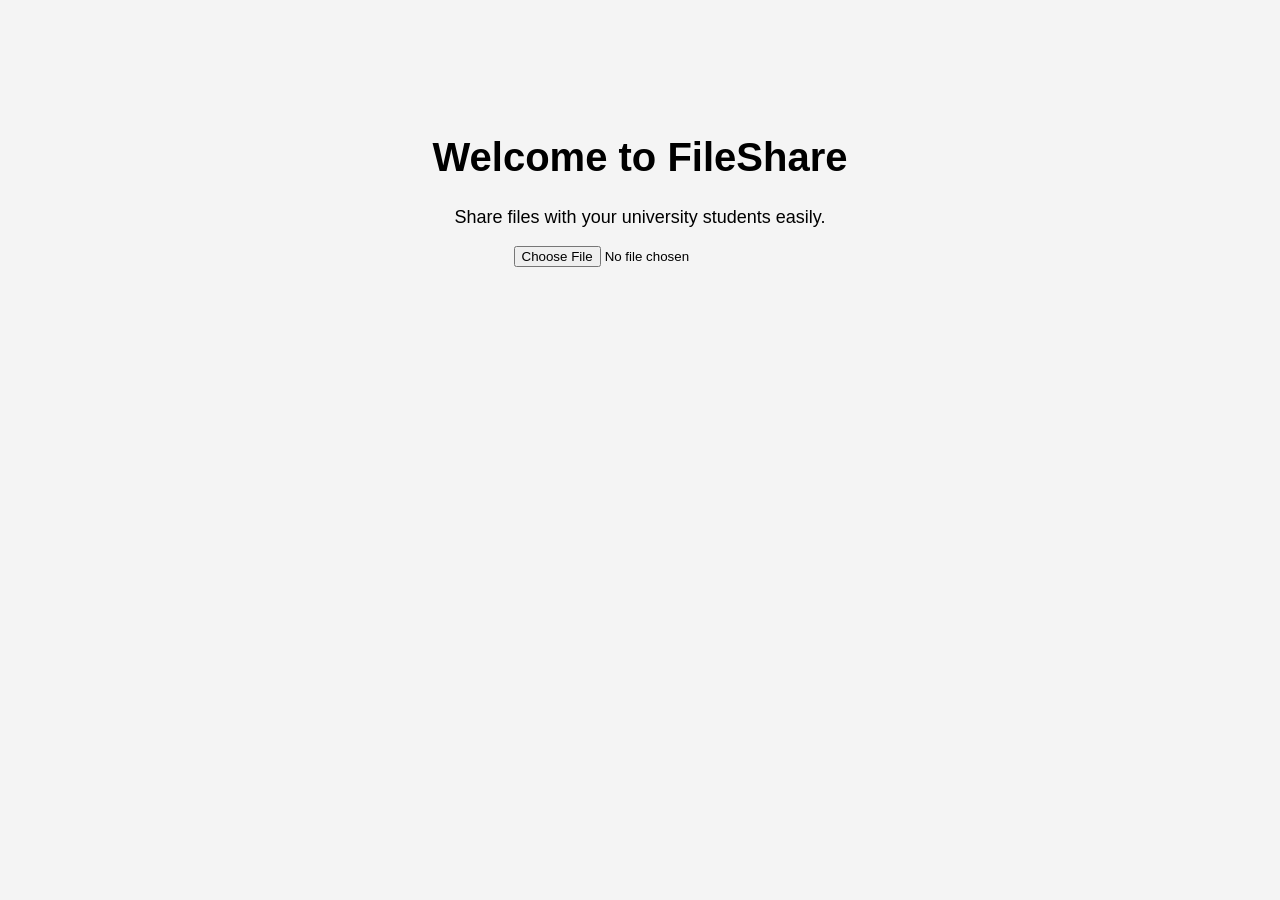
==== index.html @ 87f4fe4d "Initial commit" ====
<!DOCTYPE html>
<html lang="en">

<head>
    <meta charset="UTF-8">
    <meta name="viewport" content="width=device-width, initial-scale=1.0">

    <title>ShareAagan</title>

    <link rel="stylesheet" href="style.css">
</head>

<body>

    <h1>Welcome to FileShare</h1>

    <p>
        Share files with your university students easily.
    </p>

    <input type="file" id="fileInput">

    <p id="fileName"></p>

    <script src="script.js"></script>

</body>

</html>
---- style.css ----
body {
    font-family: Arial, sans-serif;
    text-align: center;
    background-color: #f4f4f4;
    padding-top: 100px;
}

h1 {
    font-size: 40px;
}

p {
    font-size: 18px;
}

button {
    padding: 12px 25px;
    font-size: 16px;
    cursor: pointer;
}
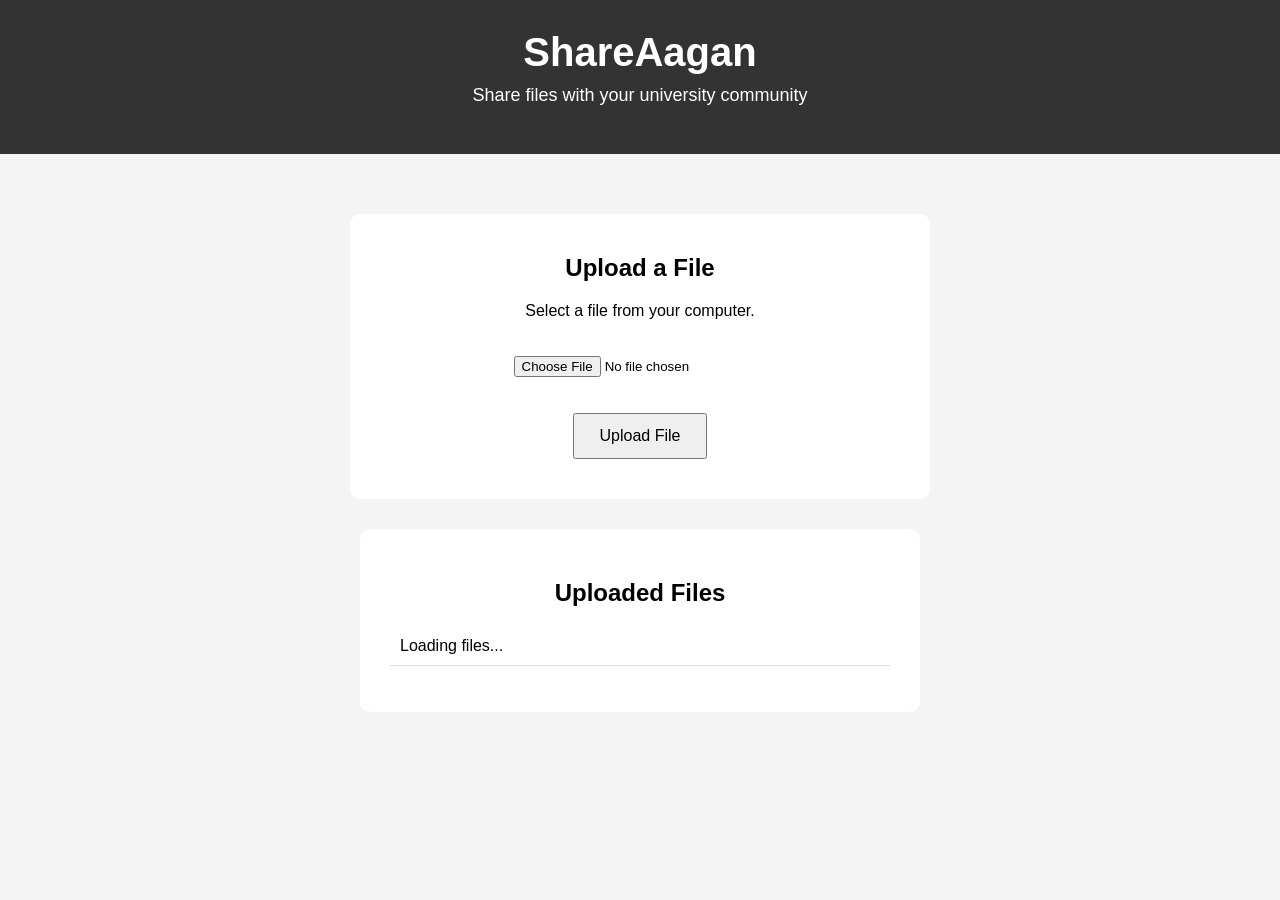
==== commit 97b0fbab: "Initial commit" ====
--- a/index.html
+++ b/index.html
@@ -12,15 +12,38 @@
 
 <body>
 
-    <h1>Welcome to FileShare</h1>
+    <header>
+        <h1>ShareAagan</h1>
+        <p>Share files with your university community</p>
+    </header>
 
-    <p>
-        Share files with your university students easily.
-    </p>
+    <main>
 
-    <input type="file" id="fileInput">
+        <section class="upload-box">
 
-    <p id="fileName"></p>
+            <h2>Upload a File</h2>
+
+            <p>Select a file from your computer.</p>
+
+            <input type="file" id="fileInput">
+
+            <p id="fileName"></p>
+
+            <button id="uploadButton">Upload File</button>
+
+        </section>
+
+        <section class="file-list">
+        
+            <h2>Uploaded Files</h2>
+        
+            <ul id="fileList">
+                <li>Loading files...</li>
+            </ul>
+        
+        </section>
+
+    </main>
 
     <script src="script.js"></script>
 
--- a/style.css
+++ b/style.css
@@ -1,20 +1,75 @@
 body {
     font-family: Arial, sans-serif;
+    background-color: #f4f4f4;
+    margin: 0;
     text-align: center;
-    background-color: #f4f4f4;
-    padding-top: 100px;
 }
 
-h1 {
+header {
+    background-color: #333;
+    color: white;
+    padding: 30px;
+}
+
+header h1 {
+    margin: 0;
     font-size: 40px;
 }
 
-p {
+header p {
+    margin-top: 10px;
     font-size: 18px;
 }
 
-button {
+main {
+    padding: 60px 20px;
+}
+
+.upload-box {
+    background-color: white;
+    max-width: 500px;
+    margin: auto;
+    padding: 40px;
+    border-radius: 10px;
+}
+
+.upload-box h2 {
+    margin-top: 0;
+}
+
+#fileInput {
+    margin: 20px 0;
+}
+
+#fileName {
+    font-weight: bold;
+}
+
+#uploadButton {
     padding: 12px 25px;
     font-size: 16px;
     cursor: pointer;
+}
+
+.file-list {
+    background-color: white;
+    max-width: 500px;
+    margin: 30px auto;
+    padding: 30px;
+    border-radius: 10px;
+    text-align: left;
+}
+
+.file-list h2 {
+    text-align: center;
+}
+
+#fileList {
+    padding: 0;
+}
+
+#fileList li {
+    list-style: none;
+    padding: 10px;
+    border-bottom: 1px solid #ddd;
 }
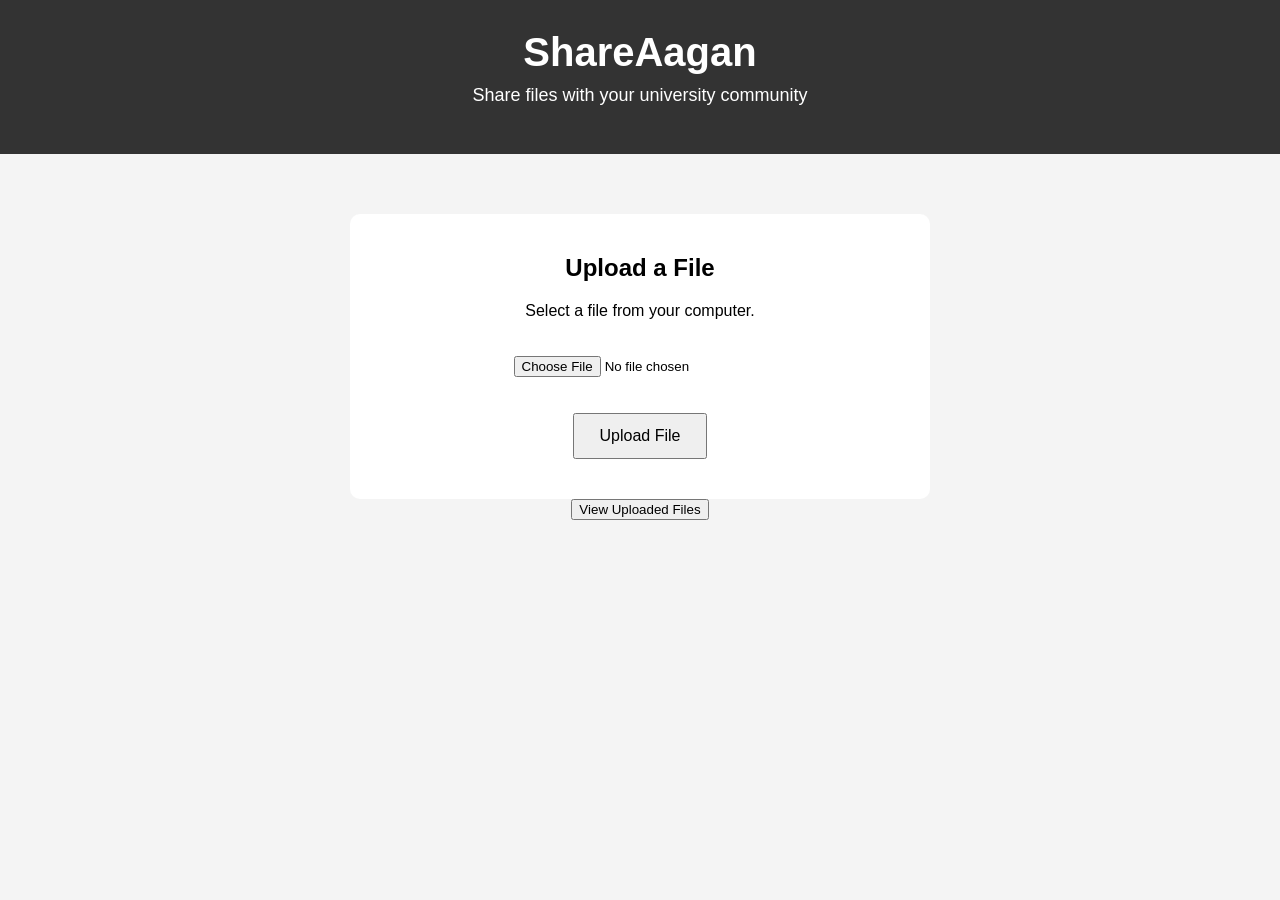
==== commit bcdefc5d: "Modified files" ====
--- a/index.html
+++ b/index.html
@@ -33,7 +33,7 @@
 
         </section>
 
-        <section class="file-list">
+        <!-- <section class="file-list">
         
             <h2>Uploaded Files</h2>
         
@@ -41,7 +41,11 @@
                 <li>Loading files...</li>
             </ul>
         
-        </section>
+        </section> -->
+
+        <a href="uploadedFiles.html">
+            <button>View Uploaded Files</button>
+        </a>
 
     </main>
 
--- a/style.css
+++ b/style.css
@@ -72,4 +72,52 @@
     list-style: none;
     padding: 10px;
     border-bottom: 1px solid #ddd;
+}
+
+.file-item {
+    display: flex;
+    justify-content: space-between;
+    align-items: center;
+    gap: 12px;
+}
+
+.file-item a {
+    color: #333;
+    text-decoration: none;
+}
+
+.file-item a:hover {
+    text-decoration: underline;
+}
+
+.file-actions {
+    display: flex;
+    align-items: center;
+    gap: 10px;
+}
+
+.download-btn,
+.delete-btn {
+    background-color: #333;
+    color: white;
+    padding: 8px 12px;
+    border-radius: 6px;
+    font-size: 14px;
+    text-decoration: none;
+    border: none;
+    cursor: pointer;
+}
+
+.download-btn:hover,
+.delete-btn:hover {
+    background-color: #555;
+    text-decoration: none;
+}
+
+.delete-btn {
+    background-color: #b22222;
+}
+
+.delete-btn:hover {
+    background-color: #8b1e1e;
 }
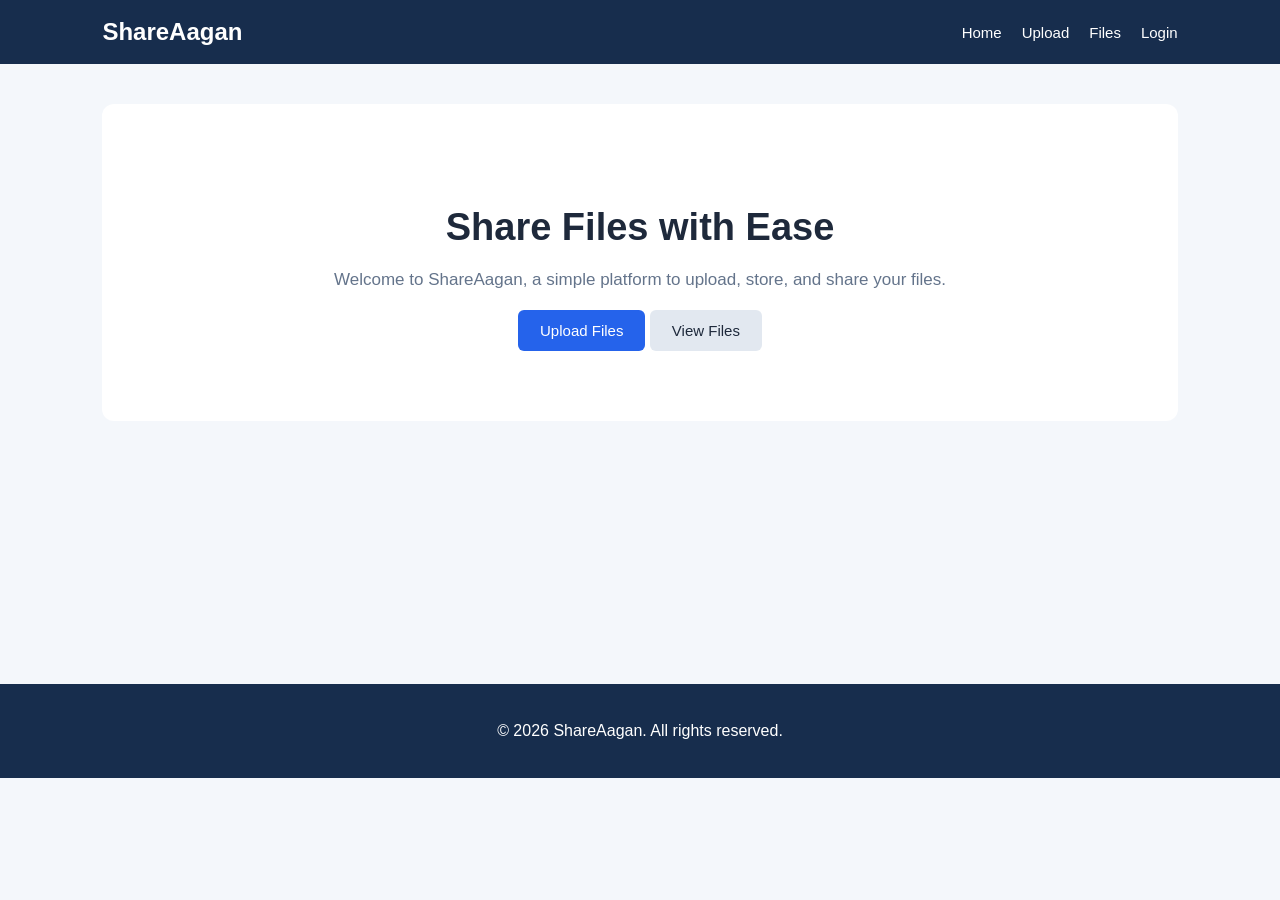
==== commit df36e03b: "Modified files" ====
--- a/index.html
+++ b/index.html
@@ -5,51 +5,51 @@
     <meta charset="UTF-8">
     <meta name="viewport" content="width=device-width, initial-scale=1.0">
 
-    <title>ShareAagan</title>
+    <title>ShareAagan - Home</title>
 
-    <link rel="stylesheet" href="style.css">
+    <link rel="stylesheet" href="/style.css">
 </head>
 
 <body>
 
+    <!-- Header -->
     <header>
-        <h1>ShareAagan</h1>
-        <p>Share files with your university community</p>
+        <nav class="navbar">
+            <a href="/" class="logo">ShareAagan</a>
+
+            <div class="nav-links">
+                <a href="/">Home</a>
+                <a href="/upload.html">Upload</a>
+                <a href="/files.html">Files</a>
+                <a href="/login.html">Login</a>
+            </div>
+        </nav>
     </header>
 
+    <!-- Homepage content -->
     <main>
+        <section class="hero">
+            <h1>Share Files with Ease</h1>
 
-        <section class="upload-box">
+            <p>
+                Welcome to ShareAagan, a simple platform
+                to upload, store, and share your files.
+            </p>
 
-            <h2>Upload a File</h2>
+            <a href="/upload.html" class="btn">
+                Upload Files
+            </a>
 
-            <p>Select a file from your computer.</p>
-
-            <input type="file" id="fileInput">
-
-            <p id="fileName"></p>
-
-            <button id="uploadButton">Upload File</button>
-
+            <a href="/files.html" class="btn btn-secondary">
+                View Files
+            </a>
         </section>
-
-        <!-- <section class="file-list">
-        
-            <h2>Uploaded Files</h2>
-        
-            <ul id="fileList">
-                <li>Loading files...</li>
-            </ul>
-        
-        </section> -->
-
-        <a href="uploadedFiles.html">
-            <button>View Uploaded Files</button>
-        </a>
-
     </main>
 
-    <script src="script.js"></script>
+    <!-- Footer -->
+    <footer>
+        <p>&copy; 2026 ShareAagan. All rights reserved.</p>
+    </footer>
 
 </body>
 
--- a/style.css
+++ b/style.css
@@ -1,123 +1,166 @@
+/* General page design */
+* {
+    box-sizing: border-box;
+}
+
 body {
+    margin: 0;
     font-family: Arial, sans-serif;
-    background-color: #f4f4f4;
-    margin: 0;
+    background-color: #f4f7fb;
+    color: #1e293b;
+}
+
+/* Header */
+header {
+    background-color: #172d4d;
+    color: white;
+    padding: 18px 8%;
+}
+
+.navbar {
+    display: flex;
+    justify-content: space-between;
+    align-items: center;
+    flex-wrap: wrap;
+    gap: 15px;
+}
+
+.logo {
+    font-size: 24px;
+    font-weight: bold;
+    color: white;
+    text-decoration: none;
+}
+
+.nav-links {
+    display: flex;
+    gap: 20px;
+    flex-wrap: wrap;
+}
+
+.nav-links a {
+    color: white;
+    text-decoration: none;
+    font-size: 15px;
+}
+
+.nav-links a:hover {
+    color: #93c5fd;
+}
+
+/* Main content */
+main {
+    width: 84%;
+    max-width: 1100px;
+    margin: 40px auto;
+    min-height: 60vh;
+}
+
+.hero {
+    text-align: center;
+    padding: 70px 20px;
+    background-color: white;
+    border-radius: 12px;
+}
+
+.hero h1 {
+    font-size: 38px;
+    margin-bottom: 15px;
+}
+
+.hero p {
+    color: #64748b;
+    font-size: 17px;
+    line-height: 1.6;
+}
+
+/* Buttons */
+.btn {
+    display: inline-block;
+    padding: 12px 22px;
+    background-color: #2563eb;
+    color: white;
+    text-decoration: none;
+    border: none;
+    border-radius: 6px;
+    cursor: pointer;
+    font-size: 15px;
+}
+
+.btn:hover {
+    background-color: #1d4ed8;
+}
+
+.btn-secondary {
+    background-color: #e2e8f0;
+    color: #1e293b;
+}
+
+/* Forms and cards */
+.card {
+    max-width: 450px;
+    margin: 30px auto;
+    padding: 30px;
+    background-color: white;
+    border-radius: 12px;
+    box-shadow: 0 4px 15px #0000000d;
+}
+
+.card h1 {
     text-align: center;
 }
 
-header {
-    background-color: #333;
-    color: white;
-    padding: 30px;
+.form-group {
+    margin-bottom: 18px;
 }
 
-header h1 {
-    margin: 0;
-    font-size: 40px;
+.form-group label {
+    display: block;
+    margin-bottom: 7px;
 }
 
-header p {
-    margin-top: 10px;
-    font-size: 18px;
+.form-group input {
+    width: 100%;
+    padding: 12px;
+    border: 1px solid #cbd5e1;
+    border-radius: 6px;
+    font-size: 15px;
 }
 
-main {
-    padding: 60px 20px;
+.form-group input:focus {
+    outline: 2px solid #93c5fd;
+    border-color: #2563eb;
 }
 
-.upload-box {
-    background-color: white;
-    max-width: 500px;
-    margin: auto;
-    padding: 40px;
-    border-radius: 10px;
+.card .btn {
+    width: 100%;
 }
 
-.upload-box h2 {
-    margin-top: 0;
+/* Footer */
+footer {
+    text-align: center;
+    padding: 22px;
+    background-color: #172d4d;
+    color: white;
+    margin-top: 40px;
 }
 
-#fileInput {
-    margin: 20px 0;
-}
+/* Mobile layout */
+@media (max-width: 600px) {
+    header {
+        padding: 18px 5%;
+    }
 
-#fileName {
-    font-weight: bold;
-}
+    .navbar {
+        flex-direction: column;
+    }
 
-#uploadButton {
-    padding: 12px 25px;
-    font-size: 16px;
-    cursor: pointer;
-}
+    main {
+        width: 90%;
+        margin: 25px auto;
+    }
 
-.file-list {
-    background-color: white;
-    max-width: 500px;
-    margin: 30px auto;
-    padding: 30px;
-    border-radius: 10px;
-    text-align: left;
-}
-
-.file-list h2 {
-    text-align: center;
-}
-
-#fileList {
-    padding: 0;
-}
-
-#fileList li {
-    list-style: none;
-    padding: 10px;
-    border-bottom: 1px solid #ddd;
-}
-
-.file-item {
-    display: flex;
-    justify-content: space-between;
-    align-items: center;
-    gap: 12px;
-}
-
-.file-item a {
-    color: #333;
-    text-decoration: none;
-}
-
-.file-item a:hover {
-    text-decoration: underline;
-}
-
-.file-actions {
-    display: flex;
-    align-items: center;
-    gap: 10px;
-}
-
-.download-btn,
-.delete-btn {
-    background-color: #333;
-    color: white;
-    padding: 8px 12px;
-    border-radius: 6px;
-    font-size: 14px;
-    text-decoration: none;
-    border: none;
-    cursor: pointer;
-}
-
-.download-btn:hover,
-.delete-btn:hover {
-    background-color: #555;
-    text-decoration: none;
-}
-
-.delete-btn {
-    background-color: #b22222;
-}
-
-.delete-btn:hover {
-    background-color: #8b1e1e;
+    .hero h1 {
+        font-size: 29px;
+    }
 }
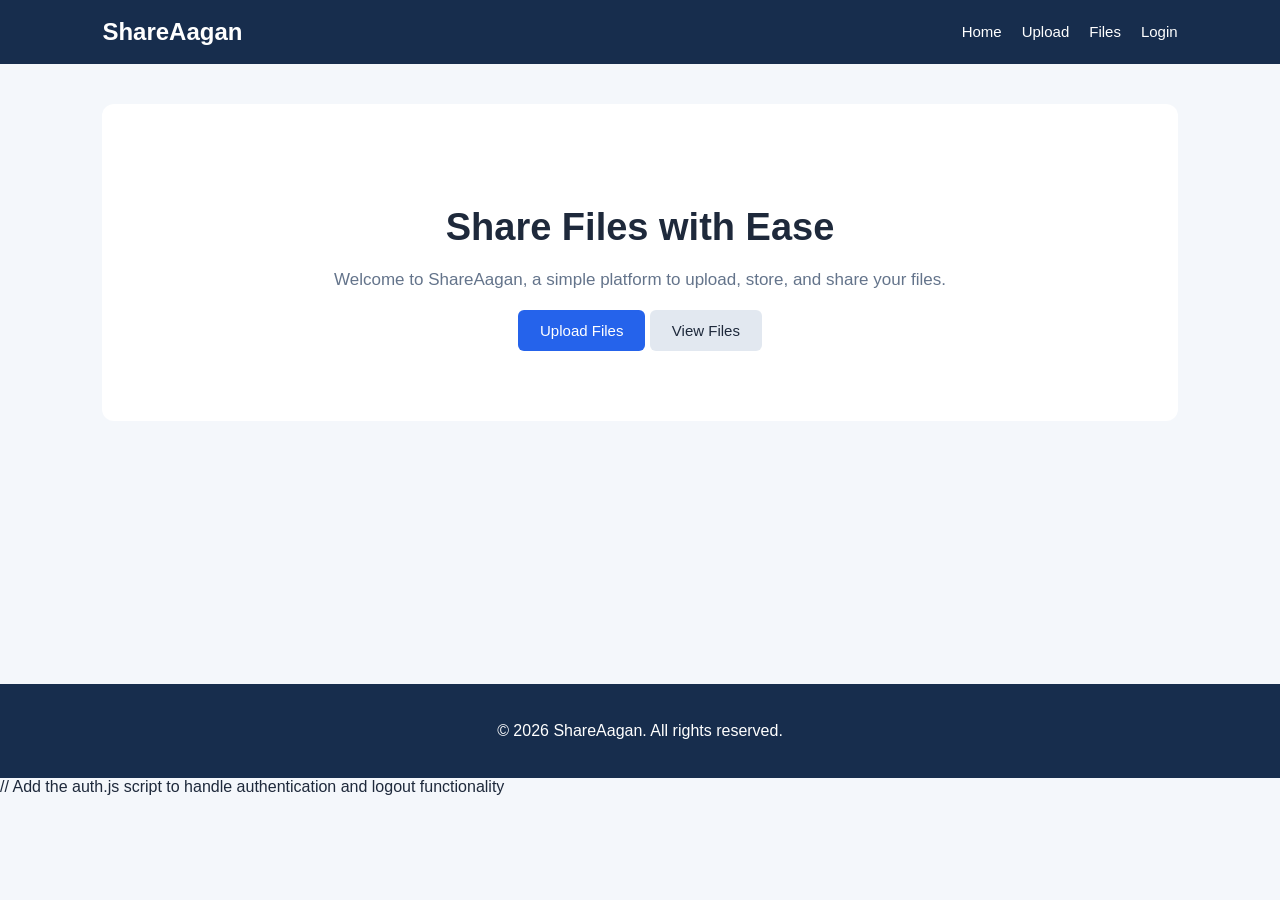
==== commit 18e6926b: "Updated and Modified" ====
--- a/index.html
+++ b/index.html
@@ -21,7 +21,13 @@
                 <a href="/">Home</a>
                 <a href="/upload.html">Upload</a>
                 <a href="/files.html">Files</a>
-                <a href="/login.html">Login</a>
+                <div class="profile-container" id="profileContainer">
+                
+                    <a href="/login.html" id="authLink">
+                        Login
+                    </a>
+                
+                </div>
             </div>
         </nav>
     </header>
@@ -51,6 +57,9 @@
         <p>&copy; 2026 ShareAagan. All rights reserved.</p>
     </footer>
 
+    // Add the auth.js script to handle authentication and logout functionality
+    <script src="/auth.js"></script>
 </body>
 
+
 </html>
--- a/style.css
+++ b/style.css
@@ -163,4 +163,414 @@
     .hero h1 {
         font-size: 29px;
     }
+}
+
+.file-item {
+    display: flex;
+    justify-content: space-between;
+    align-items: center;
+    gap: 15px;
+    padding: 15px;
+    margin-top: 10px;
+    border: 1px solid #ddd;
+    border-radius: 8px;
+}
+
+.file-item .btn {
+    cursor: pointer;
+}
+
+/* =========================================================
+   FILES PAGE
+   ========================================================= */
+
+.files-card {
+    max-width: 900px;
+    margin: 40px auto;
+}
+
+
+.files-header {
+    display: flex;
+    justify-content: space-between;
+    align-items: center;
+    gap: 20px;
+    margin-bottom: 30px;
+}
+
+
+.files-header h1 {
+    margin-bottom: 8px;
+}
+
+
+.files-header p {
+    margin: 0;
+    opacity: 0.7;
+}
+
+
+.upload-btn {
+    text-decoration: none;
+    white-space: nowrap;
+}
+
+
+/* File item */
+
+.file-item {
+    display: flex;
+    justify-content: space-between;
+    align-items: center;
+
+    padding: 18px;
+
+    margin-bottom: 12px;
+
+    background: var(--card-hover);
+
+    border-radius: 12px;
+
+    transition: transform 0.2s ease,
+        background 0.2s ease;
+}
+
+
+.file-item:hover {
+    transform: translateY(-2px);
+}
+
+
+/* File information */
+
+.file-info {
+    display: flex;
+    align-items: center;
+    gap: 15px;
+}
+
+
+.file-icon {
+    width: 45px;
+    height: 45px;
+
+    display: flex;
+    align-items: center;
+    justify-content: center;
+
+    background: var(--card);
+
+    border-radius: 10px;
+
+    font-size: 22px;
+}
+
+
+.file-info h3 {
+    margin: 0 0 5px 0;
+}
+
+
+.file-date {
+    margin: 0;
+
+    font-size: 13px;
+
+    opacity: 0.6;
+}
+
+
+/* Buttons */
+
+.file-actions {
+    display: flex;
+    gap: 10px;
+}
+
+
+.file-actions .btn {
+    cursor: pointer;
+}
+
+
+.delete-btn {
+    background: #dc2626;
+}
+
+
+.delete-btn:hover {
+    background: #b91c1c;
+}
+
+
+/* Empty state */
+
+.empty-files {
+    text-align: center;
+
+    padding: 50px 20px;
+
+    background: var(--card-hover);
+
+    border-radius: 12px;
+}
+
+
+.empty-files h2 {
+    margin-bottom: 10px;
+}
+
+
+.empty-files p {
+    opacity: 0.7;
+
+    margin-bottom: 20px;
+}
+
+
+/* Login message */
+
+.login-message {
+    text-align: center;
+
+    padding: 50px 20px;
+
+    background: var(--card-hover);
+
+    border-radius: 12px;
+}
+
+
+.login-message h2 {
+    margin-bottom: 10px;
+}
+
+
+.login-message p {
+    opacity: 0.7;
+
+    margin-bottom: 20px;
+}
+
+
+/* Loading */
+
+.loading-message {
+    text-align: center;
+
+    padding: 40px;
+
+    opacity: 0.7;
+}
+
+
+/* Mobile */
+
+@media (max-width: 600px) {
+
+    .files-header {
+        flex-direction: column;
+        align-items: flex-start;
+    }
+
+
+    .file-item {
+        flex-direction: column;
+        align-items: flex-start;
+        gap: 15px;
+    }
+
+
+    .file-actions {
+        width: 100%;
+    }
+
+
+    .file-actions .btn {
+        flex: 1;
+    }
+
+}
+
+/* ========================================
+   PROFILE
+   ======================================== */
+
+.profile-container {
+    position: relative;
+}
+
+/* Profile button */
+
+.profile-button {
+    display: flex;
+    align-items: center;
+    gap: 8px;
+
+    background: transparent;
+    border: none;
+
+    color: white;
+
+    cursor: pointer;
+
+    font-size: 15px;
+    font-weight: 500;
+
+    padding: 6px 10px;
+
+    border-radius: 10px;
+}
+
+.profile-button:hover {
+    background: rgba(255, 255, 255, 0.08);
+}
+
+/* Avatar */
+
+.profile-avatar {
+    width: 34px;
+    height: 34px;
+
+    display: flex;
+    align-items: center;
+    justify-content: center;
+
+    border-radius: 50%;
+
+    background: #2563eb;
+
+    color: white;
+
+    font-weight: 600;
+}
+
+.profile-avatar.large {
+    width: 42px;
+    height: 42px;
+
+    flex-shrink: 0;
+}
+
+/* Username */
+
+.profile-name {
+    max-width: 180px;
+
+    overflow: hidden;
+    text-overflow: ellipsis;
+    white-space: nowrap;
+}
+
+.profile-arrow {
+    font-size: 13px;
+}
+
+/* Dropdown */
+
+.profile-menu {
+    position: absolute;
+
+    top: calc(100% + 10px);
+    right: 0;
+
+    width: 260px;
+
+    background: #1e293b;
+
+    border: 1px solid rgba(255, 255, 255, 0.08);
+
+    border-radius: 12px;
+
+    padding: 8px;
+
+    box-shadow: 0 15px 35px rgba(0, 0, 0, 0.35);
+
+    display: none;
+
+    z-index: 1000;
+}
+
+.profile-menu.show {
+    display: block;
+}
+
+/* Menu header */
+
+.profile-menu-header {
+    display: flex;
+
+    align-items: center;
+
+    gap: 10px;
+
+    padding: 10px;
+}
+
+.profile-menu-header strong {
+    display: block;
+
+    color: white;
+
+    font-size: 14px;
+}
+
+.profile-menu-header small {
+    display: block;
+
+    color: #94a3b8;
+
+    font-size: 12px;
+
+    margin-top: 3px;
+
+    max-width: 175px;
+
+    overflow: hidden;
+
+    text-overflow: ellipsis;
+}
+
+/* Menu links */
+
+.profile-menu a,
+.profile-menu button {
+    width: 100%;
+
+    display: block;
+
+    padding: 10px 12px;
+
+    border-radius: 8px;
+
+    border: none;
+
+    background: transparent;
+
+    color: #e2e8f0;
+
+    text-align: left;
+
+    text-decoration: none;
+
+    font-size: 14px;
+
+    cursor: pointer;
+
+    box-sizing: border-box;
+}
+
+.profile-menu a:hover,
+.profile-menu button:hover {
+    background: rgba(255, 255, 255, 0.07);
+}
+
+/* Divider */
+
+.profile-menu-divider {
+    height: 1px;
+
+    background: rgba(255, 255, 255, 0.08);
+
+    margin: 6px 0;
 }
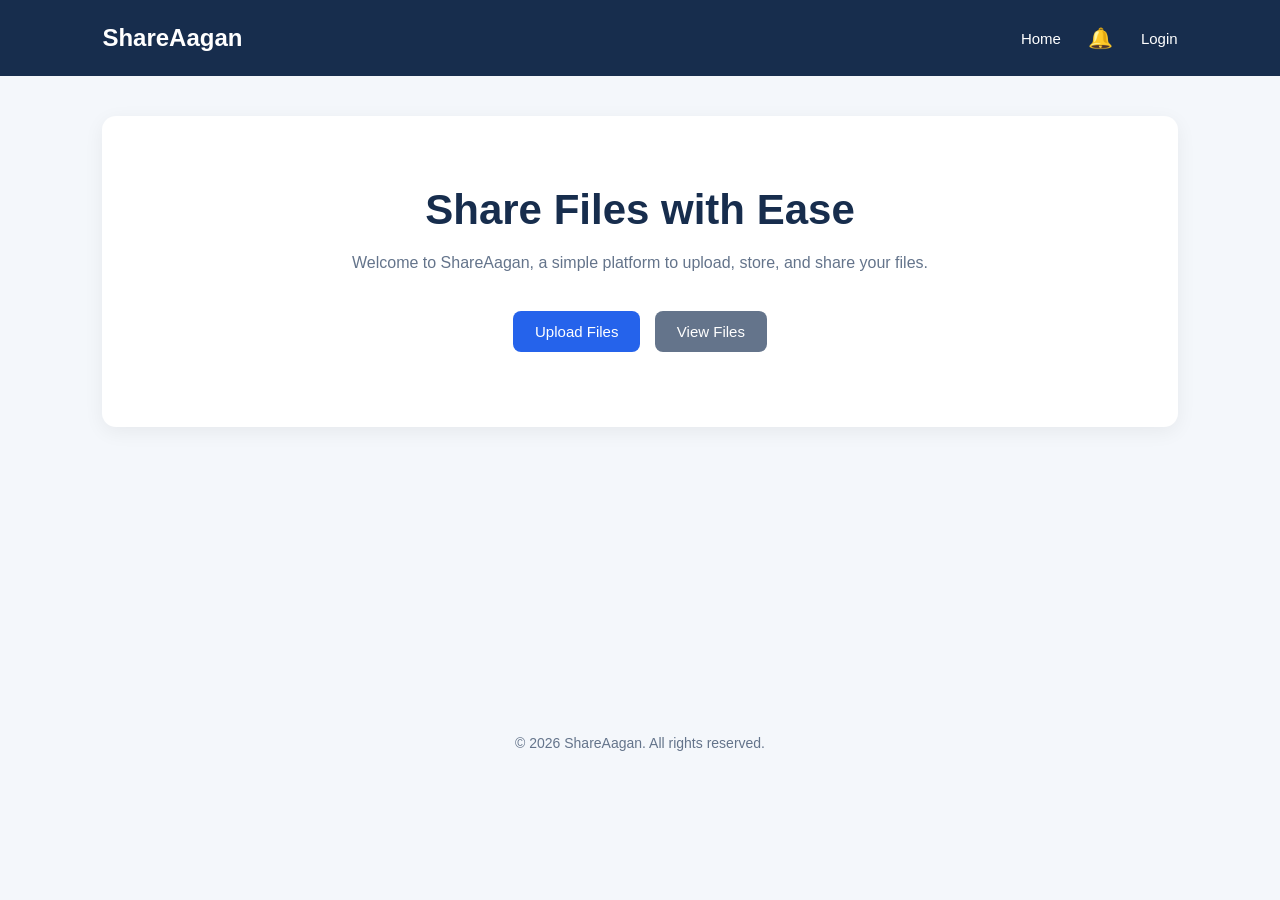
==== commit 1827b2b6: "Initial commit" ====
--- a/index.html
+++ b/index.html
@@ -13,29 +13,81 @@
 <body>
 
     <!-- Header -->
-    <header>
-        <nav class="navbar">
-            <a href="/" class="logo">ShareAagan</a>
+   <header>
+    <nav class="navbar">
 
-            <div class="nav-links">
-                <a href="/">Home</a>
-                <a href="/upload.html">Upload</a>
-                <a href="/files.html">Files</a>
-                <div class="profile-container" id="profileContainer">
-                
-                    <a href="/login.html" id="authLink">
-                        Login
-                    </a>
-                
+        <a href="/" class="logo">
+            ShareAagan
+        </a>
+
+        <div class="nav-links">
+
+            <a href="/">
+                Home
+            </a>
+
+            <!-- Notifications -->
+            <div class="notification-container">
+
+                <button
+                    type="button"
+                    class="notification-button"
+                    id="notificationButton"
+                    aria-label="Notifications">
+
+                    🔔
+
+                </button>
+
+                <div
+                    class="notification-menu"
+                    id="notificationMenu">
+
+                    <div class="notification-header">
+                        <strong>Notifications</strong>
+                    </div>
+
+                    <div class="notification-divider"></div>
+
+                    <div class="no-notifications">
+                        <span>🔔</span>
+                        <p>No new notifications</p>
+                    </div>
+
                 </div>
+
             </div>
-        </nav>
-    </header>
+
+
+            <!-- Profile -->
+            <div
+                class="profile-container"
+                id="profileContainer">
+
+                <a
+                    href="/login.html"
+                    id="authLink">
+
+                    Login
+
+                </a>
+
+            </div>
+
+        </div>
+
+    </nav>
+</header>
+
 
     <!-- Homepage content -->
     <main>
+
         <section class="hero">
-            <h1>Share Files with Ease</h1>
+
+            <h1>
+                Share Files with Ease
+            </h1>
 
             <p>
                 Welcome to ShareAagan, a simple platform
@@ -49,17 +101,67 @@
             <a href="/files.html" class="btn btn-secondary">
                 View Files
             </a>
+
         </section>
+
     </main>
+
 
     <!-- Footer -->
     <footer>
-        <p>&copy; 2026 ShareAagan. All rights reserved.</p>
+
+        <p>
+            &copy; 2026 ShareAagan. All rights reserved.
+        </p>
+
     </footer>
 
-    // Add the auth.js script to handle authentication and logout functionality
+
+    <!-- Authentication JavaScript -->
     <script src="/auth.js"></script>
+
+
+    <!-- Welcome Popup -->
+    <div class="welcome-overlay" id="welcomePopup">
+
+        <div class="welcome-popup">
+
+            <button
+                class="popup-close"
+                id="closePopup"
+                aria-label="Close popup">
+                &times;
+            </button>
+
+            <div class="popup-icon">
+                ☁
+            </div>
+
+            <h2>
+                Welcome to ShareAagan!
+            </h2>
+
+            <p>
+                Share your files easily and securely.
+                Log in or create an account to get started.
+            </p>
+
+            <a href="/login.html" class="popup-login">
+                Login
+            </a>
+
+            <a href="/login.html" class="popup-register">
+                Create an Account
+            </a>
+
+            <button class="popup-guest" id="continueGuest">
+                Continue as Guest
+            </button>
+
+        </div>
+
+    </div>
+
 </body>
 
-
 </html>
--- a/style.css
+++ b/style.css
@@ -1,576 +1,1555 @@
-/* General page design */
+/* =========================================================
+   SHAREAAGAN - MAIN STYLESHEET
+   ========================================================= */
+
+
+/* =========================================================
+   GENERAL
+   ========================================================= */
+
 * {
     box-sizing: border-box;
 }
 
 body {
     margin: 0;
+
     font-family: Arial, sans-serif;
+
     background-color: #f4f7fb;
+
     color: #1e293b;
 }
 
-/* Header */
+
+/* =========================================================
+   HEADER
+   ========================================================= */
+
 header {
     background-color: #172d4d;
+
     color: white;
+
     padding: 18px 8%;
 }
 
 .navbar {
     display: flex;
+
     justify-content: space-between;
-    align-items: center;
+
+    align-items: center;
+
     flex-wrap: wrap;
+
     gap: 15px;
 }
+
+
+/* Logo */
 
 .logo {
     font-size: 24px;
+
     font-weight: bold;
+
     color: white;
+
     text-decoration: none;
-}
+
+    white-space: nowrap;
+}
+
+
+/* =========================================================
+   NAVIGATION
+   ========================================================= */
 
 .nav-links {
     display: flex;
+
+    align-items: center;
+
     gap: 20px;
+
     flex-wrap: wrap;
 }
 
 .nav-links a {
     color: white;
+
     text-decoration: none;
+
     font-size: 15px;
+
+    display: flex;
+
+    align-items: center;
+
+    justify-content: center;
+
+    height: 40px;
 }
 
 .nav-links a:hover {
     color: #93c5fd;
 }
 
-/* Main content */
+
+/* =========================================================
+   NOTIFICATIONS
+   ========================================================= */
+
+.notification-container {
+    position: relative;
+
+    display: flex;
+
+    align-items: center;
+
+    justify-content: center;
+
+    height: 40px;
+}
+
+
+/* Notification button */
+
+.notification-button {
+    width: 40px;
+
+    height: 40px;
+
+    padding: 0;
+
+    margin: 0;
+
+    border: none;
+
+    border-radius: 50%;
+
+    background-color: transparent;
+
+    color: white;
+
+    font-size: 20px;
+
+    line-height: 1;
+
+    cursor: pointer;
+
+    display: flex;
+
+    align-items: center;
+
+    justify-content: center;
+
+    transition:
+        background-color 0.2s ease,
+        transform 0.2s ease;
+}
+
+.notification-button:hover {
+    background-color: rgba(255, 255, 255, 0.12);
+
+    transform: scale(1.05);
+}
+
+
+/* Notification dropdown */
+
+.notification-menu {
+    position: absolute;
+
+    top: 48px;
+
+    right: 0;
+
+    width: 300px;
+
+    background-color: white;
+
+    color: #1e293b;
+
+    border-radius: 12px;
+
+    box-shadow:
+        0 10px 30px rgba(0, 0, 0, 0.15);
+
+    overflow: hidden;
+
+    display: none;
+
+    z-index: 1000;
+}
+
+.notification-menu.show {
+    display: block;
+}
+
+
+/* Notification header */
+
+.notification-header {
+    padding: 16px 18px;
+
+    font-size: 16px;
+}
+
+
+/* Notification divider */
+
+.notification-divider {
+    height: 1px;
+
+    background-color: #e2e8f0;
+}
+
+
+/* No notifications */
+
+.no-notifications {
+    padding: 30px 20px;
+
+    text-align: center;
+
+    color: #64748b;
+}
+
+.no-notifications span {
+    display: block;
+
+    font-size: 30px;
+
+    margin-bottom: 10px;
+}
+
+.no-notifications p {
+    margin: 0;
+
+    font-size: 14px;
+}
+
+
+/* =========================================================
+   PROFILE CONTAINER
+   ========================================================= */
+
+.profile-container {
+    position: relative;
+
+    display: flex;
+
+    align-items: center;
+
+    justify-content: center;
+
+    height: 40px;
+}
+
+
+/* =========================================================
+   PROFILE BUTTON
+   ========================================================= */
+
+.profile-button {
+    height: 40px;
+
+    padding: 4px 10px 4px 5px;
+
+    border: none;
+
+    border-radius: 22px;
+
+    background-color: transparent;
+
+    color: white;
+
+    cursor: pointer;
+
+    display: flex;
+
+    align-items: center;
+
+    justify-content: center;
+
+    gap: 8px;
+
+    font-family: Arial, sans-serif;
+
+    font-size: 15px;
+
+    transition:
+        background-color 0.2s ease;
+}
+
+.profile-button:hover {
+    background-color: rgba(255, 255, 255, 0.12);
+}
+
+
+/* Profile avatar */
+
+.profile-avatar {
+    width: 32px;
+
+    height: 32px;
+
+    border-radius: 50%;
+
+    background-color: #3b82f6;
+
+    color: white;
+
+    display: flex;
+
+    align-items: center;
+
+    justify-content: center;
+
+    font-weight: bold;
+
+    font-size: 14px;
+
+    flex-shrink: 0;
+}
+
+
+/* Profile name */
+
+.profile-name {
+    color: white;
+
+    white-space: nowrap;
+}
+
+
+/* Profile arrow */
+
+.profile-arrow {
+    color: #cbd5e1;
+
+    font-size: 14px;
+
+    line-height: 1;
+}
+
+
+/* =========================================================
+   PROFILE DROPDOWN
+   ========================================================= */
+
+.profile-menu {
+    position: absolute;
+
+    top: 48px;
+
+    right: 0;
+
+    width: 260px;
+
+    background-color: white;
+
+    color: #1e293b;
+
+    border-radius: 12px;
+
+    box-shadow:
+        0 10px 30px rgba(0, 0, 0, 0.15);
+
+    overflow: hidden;
+
+    display: none;
+
+    z-index: 1000;
+}
+
+.profile-menu.show {
+    display: block;
+}
+
+
+/* Profile menu header */
+
+.profile-menu-header {
+    padding: 16px;
+
+    display: flex;
+
+    align-items: center;
+
+    gap: 12px;
+}
+
+.profile-menu-header > div:last-child {
+    min-width: 0;
+
+    display: flex;
+
+    flex-direction: column;
+
+    gap: 3px;
+}
+
+.profile-menu-header strong {
+    font-size: 15px;
+
+    color: #1e293b;
+}
+
+.profile-menu-header small {
+    font-size: 12px;
+
+    color: #64748b;
+
+    overflow: hidden;
+
+    text-overflow: ellipsis;
+
+    white-space: nowrap;
+}
+
+
+/* Large avatar */
+
+.profile-avatar.large {
+    width: 42px;
+
+    height: 42px;
+
+    font-size: 17px;
+
+    flex-shrink: 0;
+}
+
+
+/* Profile menu divider */
+
+.profile-menu-divider {
+    height: 1px;
+
+    background-color: #e2e8f0;
+}
+
+
+/* Profile menu links */
+
+.profile-menu a {
+    display: flex;
+
+    align-items: center;
+
+    width: 100%;
+
+    min-height: 42px;
+
+    padding: 10px 16px;
+
+    color: #334155;
+
+    text-decoration: none;
+
+    font-size: 14px;
+}
+
+.profile-menu a:hover {
+    background-color: #f1f5f9;
+
+    color: #172d4d;
+}
+
+
+/* Logout button */
+
+.profile-menu button {
+    display: flex;
+
+    align-items: center;
+
+    width: 100%;
+
+    min-height: 42px;
+
+    padding: 10px 16px;
+
+    border: none;
+
+    background-color: transparent;
+
+    color: #334155;
+
+    font-family: Arial, sans-serif;
+
+    font-size: 14px;
+
+    text-align: left;
+
+    cursor: pointer;
+}
+
+.profile-menu button:hover {
+    background-color: #f1f5f9;
+}
+
+
+/* =========================================================
+   MAIN
+   ========================================================= */
+
 main {
     width: 84%;
+
     max-width: 1100px;
+
     margin: 40px auto;
+
     min-height: 60vh;
 }
+
+
+/* =========================================================
+   HERO SECTION
+   ========================================================= */
 
 .hero {
     text-align: center;
+
     padding: 70px 20px;
+
     background-color: white;
-    border-radius: 12px;
+
+    border-radius: 14px;
+
+    box-shadow:
+        0 5px 20px rgba(0, 0, 0, 0.06);
 }
 
 .hero h1 {
-    font-size: 38px;
+    margin-top: 0;
+
     margin-bottom: 15px;
+
+    font-size: 42px;
+
+    color: #172d4d;
 }
 
 .hero p {
+    max-width: 650px;
+
+    margin: 0 auto 30px;
+
+    line-height: 1.7;
+
     color: #64748b;
-    font-size: 17px;
-    line-height: 1.6;
-}
-
-/* Buttons */
+}
+
+
+/* =========================================================
+   BUTTONS
+   ========================================================= */
+
 .btn {
     display: inline-block;
+
     padding: 12px 22px;
+
+    margin: 5px;
+
+    border: none;
+
+    border-radius: 8px;
+
     background-color: #2563eb;
+
     color: white;
+
     text-decoration: none;
-    border: none;
-    border-radius: 6px;
+
+    font-size: 15px;
+
     cursor: pointer;
-    font-size: 15px;
+
+    transition:
+        background-color 0.2s ease,
+        transform 0.2s ease;
 }
 
 .btn:hover {
     background-color: #1d4ed8;
-}
+
+    transform: translateY(-1px);
+}
+
+
+/* Secondary button */
 
 .btn-secondary {
-    background-color: #e2e8f0;
-    color: #1e293b;
-}
-
-/* Forms and cards */
+    background-color: #64748b;
+}
+
+.btn-secondary:hover {
+    background-color: #475569;
+}
+
+
+/* =========================================================
+   CARD
+   ========================================================= */
+
 .card {
-    max-width: 450px;
-    margin: 30px auto;
+    background-color: white;
+
     padding: 30px;
-    background-color: white;
-    border-radius: 12px;
-    box-shadow: 0 4px 15px #0000000d;
-}
-
-.card h1 {
-    text-align: center;
-}
+
+    border-radius: 14px;
+
+    box-shadow:
+        0 5px 20px rgba(0, 0, 0, 0.06);
+}
+
+
+/* =========================================================
+   FORM
+   ========================================================= */
 
 .form-group {
-    margin-bottom: 18px;
+    margin-bottom: 20px;
 }
 
 .form-group label {
     display: block;
-    margin-bottom: 7px;
+
+    margin-bottom: 8px;
+
+    font-weight: bold;
+
+    color: #334155;
 }
 
 .form-group input {
     width: 100%;
+
     padding: 12px;
+
     border: 1px solid #cbd5e1;
-    border-radius: 6px;
+
+    border-radius: 8px;
+
     font-size: 15px;
 }
 
 .form-group input:focus {
-    outline: 2px solid #93c5fd;
+    outline: none;
+
     border-color: #2563eb;
-}
-
-.card .btn {
+
+    box-shadow:
+        0 0 0 3px rgba(37, 99, 235, 0.1);
+}
+
+
+/* =========================================================
+   FILES PAGE
+   ========================================================= */
+
+.files-card {
+    padding: 30px;
+}
+
+.files-header {
+    display: flex;
+
+    justify-content: space-between;
+
+    align-items: center;
+
+    margin-bottom: 25px;
+}
+
+.files-header h1 {
+    margin: 0 0 8px;
+
+    color: #172d4d;
+}
+
+.files-header p {
+    margin: 0;
+
+    color: #64748b;
+}
+
+
+/* File list */
+
+#fileList {
+    display: flex;
+
+    flex-direction: column;
+
+    gap: 12px;
+}
+
+
+/* File item */
+
+.file-item {
+    display: flex;
+
+    align-items: center;
+
+    justify-content: space-between;
+
+    gap: 20px;
+
+    padding: 16px;
+
+    border: 1px solid #e2e8f0;
+
+    border-radius: 10px;
+
+    background-color: #f8fafc;
+
+    transition:
+        background-color 0.2s ease,
+        border-color 0.2s ease;
+}
+
+.file-item:hover {
+    background-color: #f1f5f9;
+
+    border-color: #cbd5e1;
+}
+
+
+/* File information */
+
+.file-info {
+    display: flex;
+
+    align-items: center;
+
+    gap: 14px;
+
+    min-width: 0;
+}
+
+.file-icon {
+    width: 42px;
+
+    height: 42px;
+
+    border-radius: 9px;
+
+    background-color: #dbeafe;
+
+    display: flex;
+
+    align-items: center;
+
+    justify-content: center;
+
+    font-size: 20px;
+
+    flex-shrink: 0;
+}
+
+.file-info h3 {
+    margin: 0 0 5px;
+
+    font-size: 16px;
+
+    color: #1e293b;
+
+    word-break: break-word;
+}
+
+.file-date {
+    margin: 0;
+
+    font-size: 13px;
+
+    color: #64748b;
+}
+
+
+/* File actions */
+
+.file-actions {
+    display: flex;
+
+    align-items: center;
+
+    gap: 8px;
+
+    flex-shrink: 0;
+}
+
+
+/* Delete button */
+
+.delete-btn {
+    background-color: #dc2626;
+}
+
+.delete-btn:hover {
+    background-color: #b91c1c;
+}
+
+
+/* =========================================================
+   FILE PAGE MESSAGES
+   ========================================================= */
+
+.loading-message {
+    text-align: center;
+
+    padding: 30px;
+
+    color: #64748b;
+}
+
+.login-message,
+.empty-files {
+    text-align: center;
+
+    padding: 40px 20px;
+}
+
+.login-message h2,
+.empty-files h2 {
+    margin-top: 0;
+
+    color: #172d4d;
+}
+
+.login-message p,
+.empty-files p {
+    color: #64748b;
+
+    margin-bottom: 20px;
+}
+
+
+/* =========================================================
+   PROFILE PAGE
+   ========================================================= */
+
+.profile-page {
+    display: flex;
+
+    justify-content: center;
+
+    align-items: flex-start;
+}
+
+.profile-card {
     width: 100%;
-}
-
-/* Footer */
+
+    max-width: 700px;
+
+    background-color: white;
+
+    padding: 35px;
+
+    border-radius: 14px;
+
+    box-shadow:
+        0 5px 20px rgba(0, 0, 0, 0.06);
+}
+
+
+/* Profile heading */
+
+.profile-heading {
+    text-align: center;
+
+    margin-bottom: 30px;
+}
+
+.profile-heading h1 {
+    margin: 0 0 8px;
+
+    color: #172d4d;
+}
+
+.profile-heading p {
+    margin: 0;
+
+    color: #64748b;
+}
+
+
+/* Profile avatar section */
+
+.profile-avatar-section {
+    text-align: center;
+}
+
+.profile-avatar-xl {
+    width: 90px;
+
+    height: 90px;
+
+    margin: 0 auto 15px;
+
+    border-radius: 50%;
+
+    background-color: #2563eb;
+
+    color: white;
+
+    display: flex;
+
+    align-items: center;
+
+    justify-content: center;
+
+    font-size: 36px;
+
+    font-weight: bold;
+}
+
+.profile-avatar-section h2 {
+    margin: 0 0 6px;
+
+    color: #172d4d;
+}
+
+.profile-avatar-section p {
+    margin: 0;
+
+    color: #64748b;
+}
+
+
+/* Profile divider */
+
+.profile-divider {
+    height: 1px;
+
+    background-color: #e2e8f0;
+
+    margin: 30px 0;
+}
+
+
+/* Profile details */
+
+.profile-details {
+    display: flex;
+
+    flex-direction: column;
+
+    gap: 0;
+}
+
+.profile-detail {
+    display: flex;
+
+    justify-content: space-between;
+
+    align-items: center;
+
+    gap: 20px;
+
+    padding: 16px 0;
+
+    border-bottom: 1px solid #e2e8f0;
+}
+
+.profile-detail:last-child {
+    border-bottom: none;
+}
+
+.profile-detail span {
+    color: #64748b;
+
+    font-size: 14px;
+}
+
+.profile-detail strong {
+    color: #1e293b;
+
+    font-size: 15px;
+
+    text-align: right;
+
+    word-break: break-word;
+}
+
+
+/* =========================================================
+   PROFILE ACTION BUTTONS
+   ========================================================= */
+
+.profile-actions {
+    display: flex;
+
+    justify-content: center;
+
+    align-items: center;
+
+    gap: 12px;
+
+    margin-top: 30px;
+
+    flex-wrap: wrap;
+}
+
+
+/* Edit profile button */
+
+.profile-edit-btn {
+    padding: 12px 22px;
+
+    border: none;
+
+    border-radius: 8px;
+
+    background-color: #2563eb;
+
+    color: white;
+
+    font-size: 15px;
+
+    cursor: pointer;
+
+    transition:
+        background-color 0.2s ease,
+        transform 0.2s ease;
+}
+
+.profile-edit-btn:hover {
+    background-color: #1d4ed8;
+
+    transform: translateY(-1px);
+}
+
+
+/* View files button */
+
+.profile-files-btn {
+    display: inline-block;
+
+    padding: 12px 22px;
+
+    border-radius: 8px;
+
+    background-color: #64748b;
+
+    color: white;
+
+    text-decoration: none;
+
+    font-size: 15px;
+
+    transition:
+        background-color 0.2s ease,
+        transform 0.2s ease;
+}
+
+.profile-files-btn:hover {
+    background-color: #475569;
+
+    transform: translateY(-1px);
+}
+
+
+/* =========================================================
+   EDIT PROFILE FORM
+   ========================================================= */
+
+.edit-profile-form {
+    margin-top: 10px;
+}
+
+.edit-profile-form h2 {
+    margin: 0 0 8px;
+
+    color: #172d4d;
+}
+
+.edit-profile-description {
+    margin: 0 0 25px;
+
+    color: #64748b;
+
+    font-size: 14px;
+}
+
+
+/* Edit form groups */
+
+.edit-profile-form .form-group {
+    margin-bottom: 20px;
+}
+
+.edit-profile-form .form-group label {
+    display: block;
+
+    margin-bottom: 8px;
+
+    font-weight: bold;
+
+    color: #334155;
+}
+
+.edit-profile-form .form-group small {
+    display: block;
+
+    margin-top: -3px;
+
+    margin-bottom: 8px;
+
+    color: #64748b;
+
+    font-size: 12px;
+}
+
+.edit-profile-form .form-group input {
+    width: 100%;
+
+    padding: 12px;
+
+    border: 1px solid #cbd5e1;
+
+    border-radius: 8px;
+
+    font-size: 15px;
+
+    color: #1e293b;
+
+    background-color: white;
+}
+
+.edit-profile-form .form-group input::placeholder {
+    color: #94a3b8;
+}
+
+.edit-profile-form .form-group input:focus {
+    outline: none;
+
+    border-color: #2563eb;
+
+    box-shadow:
+        0 0 0 3px rgba(37, 99, 235, 0.1);
+}
+
+
+/* Edit form buttons */
+
+.edit-profile-actions {
+    display: flex;
+
+    justify-content: flex-end;
+
+    gap: 10px;
+
+    margin-top: 25px;
+}
+
+
+/* Cancel */
+
+.profile-cancel-btn {
+    padding: 11px 20px;
+
+    border: 1px solid #cbd5e1;
+
+    border-radius: 8px;
+
+    background-color: white;
+
+    color: #475569;
+
+    font-size: 14px;
+
+    cursor: pointer;
+}
+
+.profile-cancel-btn:hover {
+    background-color: #f1f5f9;
+}
+
+
+/* Save */
+
+.profile-save-btn {
+    padding: 11px 20px;
+
+    border: none;
+
+    border-radius: 8px;
+
+    background-color: #2563eb;
+
+    color: white;
+
+    font-size: 14px;
+
+    cursor: pointer;
+}
+
+.profile-save-btn:hover {
+    background-color: #1d4ed8;
+}
+
+.profile-save-btn:disabled {
+    opacity: 0.6;
+
+    cursor: not-allowed;
+}
+
+
+/* Edit message */
+
+.edit-profile-message {
+    margin: 15px 0 0;
+
+    text-align: center;
+
+    font-size: 14px;
+
+    color: #2563eb;
+}
+
+
+/* =========================================================
+   WELCOME POPUP
+   ========================================================= */
+
+.welcome-overlay {
+    position: fixed;
+
+    inset: 0;
+
+    background-color: rgba(15, 23, 42, 0.65);
+
+    display: none;
+
+    align-items: center;
+
+    justify-content: center;
+
+    padding: 20px;
+
+    z-index: 2000;
+}
+
+.welcome-overlay.show {
+    display: flex;
+}
+
+.welcome-popup {
+    position: relative;
+
+    width: 100%;
+
+    max-width: 420px;
+
+    background-color: white;
+
+    padding: 35px;
+
+    border-radius: 16px;
+
+    text-align: center;
+
+    box-shadow:
+        0 20px 50px rgba(0, 0, 0, 0.2);
+}
+
+
+/* Popup close */
+
+.popup-close {
+    position: absolute;
+
+    top: 12px;
+
+    right: 14px;
+
+    width: 34px;
+
+    height: 34px;
+
+    border: none;
+
+    background: transparent;
+
+    color: #64748b;
+
+    font-size: 25px;
+
+    cursor: pointer;
+}
+
+.popup-close:hover {
+    color: #1e293b;
+}
+
+
+/* Popup icon */
+
+.popup-icon {
+    font-size: 45px;
+
+    margin-bottom: 10px;
+}
+
+.welcome-popup h2 {
+    margin: 0 0 12px;
+
+    color: #172d4d;
+}
+
+.welcome-popup p {
+    margin: 0 0 25px;
+
+    color: #64748b;
+
+    line-height: 1.6;
+}
+
+
+/* Popup login */
+
+.popup-login,
+.popup-register {
+    display: block;
+
+    width: 100%;
+
+    padding: 12px;
+
+    margin-bottom: 10px;
+
+    border-radius: 8px;
+
+    text-decoration: none;
+
+    font-size: 15px;
+}
+
+.popup-login {
+    background-color: #2563eb;
+
+    color: white;
+}
+
+.popup-login:hover {
+    background-color: #1d4ed8;
+}
+
+.popup-register {
+    background-color: #e2e8f0;
+
+    color: #334155;
+}
+
+.popup-register:hover {
+    background-color: #cbd5e1;
+}
+
+
+/* Guest button */
+
+.popup-guest {
+    border: none;
+
+    background: none;
+
+    color: #64748b;
+
+    cursor: pointer;
+
+    font-size: 14px;
+
+    padding: 8px;
+}
+
+.popup-guest:hover {
+    color: #2563eb;
+}
+
+
+/* =========================================================
+   FOOTER
+   ========================================================= */
+
 footer {
     text-align: center;
-    padding: 22px;
-    background-color: #172d4d;
-    color: white;
-    margin-top: 40px;
-}
-
-/* Mobile layout */
-@media (max-width: 600px) {
+
+    padding: 25px 20px;
+
+    color: #64748b;
+
+    font-size: 14px;
+}
+
+
+/* =========================================================
+   MOBILE RESPONSIVE DESIGN
+   ========================================================= */
+
+@media (max-width: 700px) {
+
     header {
-        padding: 18px 5%;
-    }
+        padding: 15px 5%;
+    }
+
 
     .navbar {
-        flex-direction: column;
-    }
+        justify-content: center;
+    }
+
+
+    .logo {
+        width: 100%;
+
+        text-align: center;
+    }
+
+
+    .nav-links {
+        justify-content: center;
+
+        gap: 12px;
+    }
+
 
     main {
-        width: 90%;
+        width: 92%;
+
         margin: 25px auto;
     }
 
+
+    .hero {
+        padding: 45px 18px;
+    }
+
+
     .hero h1 {
-        font-size: 29px;
-    }
-}
-
-.file-item {
-    display: flex;
-    justify-content: space-between;
-    align-items: center;
-    gap: 15px;
-    padding: 15px;
-    margin-top: 10px;
-    border: 1px solid #ddd;
-    border-radius: 8px;
-}
-
-.file-item .btn {
-    cursor: pointer;
-}
-
-/* =========================================================
-   FILES PAGE
-   ========================================================= */
-
-.files-card {
-    max-width: 900px;
-    margin: 40px auto;
-}
-
-
-.files-header {
-    display: flex;
-    justify-content: space-between;
-    align-items: center;
-    gap: 20px;
-    margin-bottom: 30px;
-}
-
-
-.files-header h1 {
-    margin-bottom: 8px;
-}
-
-
-.files-header p {
-    margin: 0;
-    opacity: 0.7;
-}
-
-
-.upload-btn {
-    text-decoration: none;
-    white-space: nowrap;
-}
-
-
-/* File item */
-
-.file-item {
-    display: flex;
-    justify-content: space-between;
-    align-items: center;
-
-    padding: 18px;
-
-    margin-bottom: 12px;
-
-    background: var(--card-hover);
-
-    border-radius: 12px;
-
-    transition: transform 0.2s ease,
-        background 0.2s ease;
-}
-
-
-.file-item:hover {
-    transform: translateY(-2px);
-}
-
-
-/* File information */
-
-.file-info {
-    display: flex;
-    align-items: center;
-    gap: 15px;
-}
-
-
-.file-icon {
-    width: 45px;
-    height: 45px;
-
-    display: flex;
-    align-items: center;
-    justify-content: center;
-
-    background: var(--card);
-
-    border-radius: 10px;
-
-    font-size: 22px;
-}
-
-
-.file-info h3 {
-    margin: 0 0 5px 0;
-}
-
-
-.file-date {
-    margin: 0;
-
-    font-size: 13px;
-
-    opacity: 0.6;
-}
-
-
-/* Buttons */
-
-.file-actions {
-    display: flex;
-    gap: 10px;
-}
-
-
-.file-actions .btn {
-    cursor: pointer;
-}
-
-
-.delete-btn {
-    background: #dc2626;
-}
-
-
-.delete-btn:hover {
-    background: #b91c1c;
-}
-
-
-/* Empty state */
-
-.empty-files {
-    text-align: center;
-
-    padding: 50px 20px;
-
-    background: var(--card-hover);
-
-    border-radius: 12px;
-}
-
-
-.empty-files h2 {
-    margin-bottom: 10px;
-}
-
-
-.empty-files p {
-    opacity: 0.7;
-
-    margin-bottom: 20px;
-}
-
-
-/* Login message */
-
-.login-message {
-    text-align: center;
-
-    padding: 50px 20px;
-
-    background: var(--card-hover);
-
-    border-radius: 12px;
-}
-
-
-.login-message h2 {
-    margin-bottom: 10px;
-}
-
-
-.login-message p {
-    opacity: 0.7;
-
-    margin-bottom: 20px;
-}
-
-
-/* Loading */
-
-.loading-message {
-    text-align: center;
-
-    padding: 40px;
-
-    opacity: 0.7;
-}
-
-
-/* Mobile */
-
-@media (max-width: 600px) {
-
-    .files-header {
-        flex-direction: column;
-        align-items: flex-start;
+        font-size: 32px;
+    }
+
+
+    .card {
+        padding: 22px;
     }
 
 
     .file-item {
         flex-direction: column;
-        align-items: flex-start;
-        gap: 15px;
+
+        align-items: stretch;
     }
 
 
     .file-actions {
         width: 100%;
-    }
-
-
-    .file-actions .btn {
-        flex: 1;
-    }
-
-}
-
-/* ========================================
-   PROFILE
-   ======================================== */
-
-.profile-container {
-    position: relative;
-}
-
-/* Profile button */
-
-.profile-button {
-    display: flex;
-    align-items: center;
-    gap: 8px;
-
-    background: transparent;
-    border: none;
-
-    color: white;
-
-    cursor: pointer;
-
-    font-size: 15px;
-    font-weight: 500;
-
-    padding: 6px 10px;
-
-    border-radius: 10px;
-}
-
-.profile-button:hover {
-    background: rgba(255, 255, 255, 0.08);
-}
-
-/* Avatar */
-
-.profile-avatar {
-    width: 34px;
-    height: 34px;
-
-    display: flex;
-    align-items: center;
-    justify-content: center;
-
-    border-radius: 50%;
-
-    background: #2563eb;
-
-    color: white;
-
-    font-weight: 600;
-}
-
-.profile-avatar.large {
-    width: 42px;
-    height: 42px;
-
-    flex-shrink: 0;
-}
-
-/* Username */
-
-.profile-name {
-    max-width: 180px;
-
-    overflow: hidden;
-    text-overflow: ellipsis;
-    white-space: nowrap;
-}
-
-.profile-arrow {
-    font-size: 13px;
-}
-
-/* Dropdown */
-
-.profile-menu {
-    position: absolute;
-
-    top: calc(100% + 10px);
-    right: 0;
-
-    width: 260px;
-
-    background: #1e293b;
-
-    border: 1px solid rgba(255, 255, 255, 0.08);
-
-    border-radius: 12px;
-
-    padding: 8px;
-
-    box-shadow: 0 15px 35px rgba(0, 0, 0, 0.35);
-
-    display: none;
-
-    z-index: 1000;
-}
-
-.profile-menu.show {
-    display: block;
-}
-
-/* Menu header */
-
-.profile-menu-header {
-    display: flex;
-
-    align-items: center;
-
-    gap: 10px;
-
-    padding: 10px;
-}
-
-.profile-menu-header strong {
-    display: block;
-
-    color: white;
-
-    font-size: 14px;
-}
-
-.profile-menu-header small {
-    display: block;
-
-    color: #94a3b8;
-
-    font-size: 12px;
-
-    margin-top: 3px;
-
-    max-width: 175px;
-
-    overflow: hidden;
-
-    text-overflow: ellipsis;
-}
-
-/* Menu links */
-
-.profile-menu a,
-.profile-menu button {
-    width: 100%;
-
-    display: block;
-
-    padding: 10px 12px;
-
-    border-radius: 8px;
-
-    border: none;
-
-    background: transparent;
-
-    color: #e2e8f0;
-
-    text-align: left;
-
-    text-decoration: none;
-
-    font-size: 14px;
-
-    cursor: pointer;
-
-    box-sizing: border-box;
-}
-
-.profile-menu a:hover,
-.profile-menu button:hover {
-    background: rgba(255, 255, 255, 0.07);
-}
-
-/* Divider */
-
-.profile-menu-divider {
-    height: 1px;
-
-    background: rgba(255, 255, 255, 0.08);
-
-    margin: 6px 0;
+
+        justify-content: flex-end;
+    }
+
+
+    .profile-card {
+        padding: 25px 20px;
+    }
+
+
+    .profile-detail {
+        flex-direction: column;
+
+        align-items: flex-start;
+
+        gap: 5px;
+    }
+
+
+    .profile-detail strong {
+        text-align: left;
+    }
+
+
+    .profile-actions {
+        flex-direction: column;
+
+        width: 100%;
+    }
+
+
+    .profile-edit-btn,
+    .profile-files-btn {
+        width: 100%;
+
+        text-align: center;
+    }
+
+
+    .edit-profile-actions {
+        flex-direction: column;
+    }
+
+
+    .profile-cancel-btn,
+    .profile-save-btn {
+        width: 100%;
+    }
+
+
+    .notification-menu {
+        right: -70px;
+
+        width: 280px;
+    }
+
+
+    .profile-menu {
+        right: -20px;
+    }
+
+}
+
+
+/* =========================================================
+   SMALL MOBILE DEVICES
+   ========================================================= */
+
+@media (max-width: 400px) {
+
+    .nav-links {
+        gap: 8px;
+    }
+
+
+    .nav-links a {
+        font-size: 14px;
+    }
+
+
+    .profile-name {
+        display: none;
+    }
+
+
+    .profile-button {
+        padding-right: 5px;
+    }
+
+
+    .profile-arrow {
+        display: none;
+    }
+
+
+    .notification-menu {
+        right: -90px;
+
+        width: 260px;
+    }
+
 }
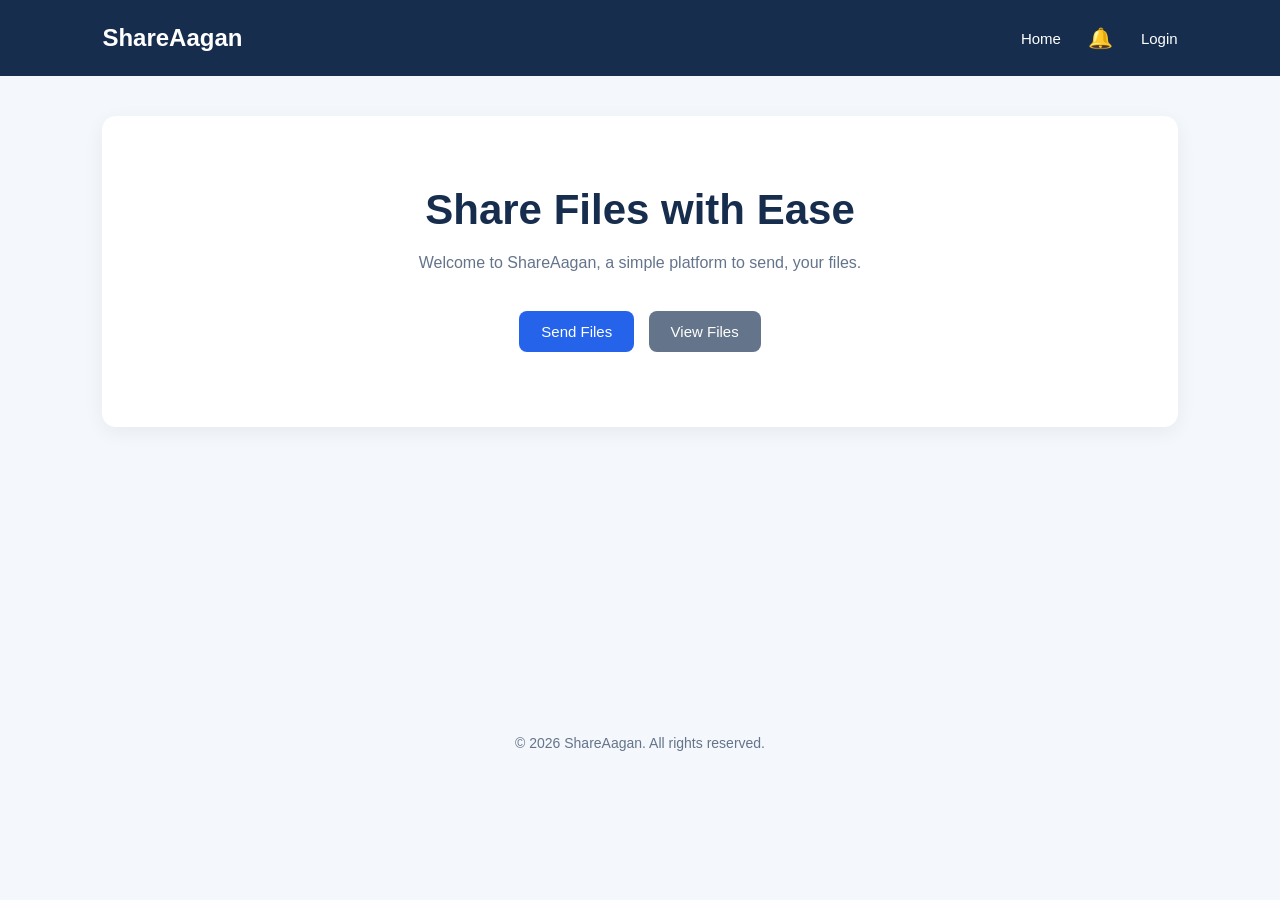
==== commit eb49ab2d: "Updated project" ====
--- a/index.html
+++ b/index.html
@@ -1,167 +1,144 @@
 <!DOCTYPE html>
 <html lang="en">
-
-<head>
+  <head>
     <meta charset="UTF-8">
     <meta name="viewport" content="width=device-width, initial-scale=1.0">
 
     <title>ShareAagan - Home</title>
 
     <link rel="stylesheet" href="/style.css">
-</head>
+  </head>
 
-<body>
-
+  <body>
     <!-- Header -->
-   <header>
-    <nav class="navbar">
-
+    <header>
+      <nav class="navbar">
         <a href="/" class="logo">
             ShareAagan
         </a>
 
         <div class="nav-links">
-
-            <a href="/">
+          <a href="/">
                 Home
             </a>
 
-            <!-- Notifications -->
-            <div class="notification-container">
-
-                <button
-                    type="button"
-                    class="notification-button"
-                    id="notificationButton"
-                    aria-label="Notifications">
+          <!-- Notifications -->
+          <div class="notification-container">
+            <button
+              type="button"
+              class="notification-button"
+              id="notificationButton"
+              aria-label="Notifications">
 
                     🔔
 
                 </button>
 
-                <div
-                    class="notification-menu"
-                    id="notificationMenu">
+            <div
+              class="notification-menu"
+              id="notificationMenu">
+              <div class="notification-header">
+                <strong>Notifications</strong>
+              </div>
 
-                    <div class="notification-header">
-                        <strong>Notifications</strong>
-                    </div>
+              <div class="notification-divider"></div>
 
-                    <div class="notification-divider"></div>
+              <div
+                class="notification-content">
+                <div class="no-notifications">
+                  <span>🔔</span>
 
-                    <div class="no-notifications">
-                        <span>🔔</span>
-                        <p>No new notifications</p>
-                    </div>
+                  <p>
+                No notifications
+            </p>
+                </div>
+              </div>
+            </div>
+          </div>
 
-                </div>
-
-            </div>
-
-
-            <!-- Profile -->
-            <div
-                class="profile-container"
-                id="profileContainer">
-
-                <a
-                    href="/login.html"
-                    id="authLink">
+          <!-- Profile -->
+          <div
+            class="profile-container"
+            id="profileContainer">
+            <a
+              href="/login.html"
+              id="authLink">
 
                     Login
 
                 </a>
-
-            </div>
-
+          </div>
         </div>
-
-    </nav>
-</header>
-
+      </nav>
+    </header>
 
     <!-- Homepage content -->
     <main>
-
-        <section class="hero">
-
-            <h1>
+      <section class="hero">
+        <h1>
                 Share Files with Ease
             </h1>
 
-            <p>
+        <p>
                 Welcome to ShareAagan, a simple platform
-                to upload, store, and share your files.
+                to send, your files.
             </p>
 
-            <a href="/upload.html" class="btn">
-                Upload Files
+        <a href="/send.html" class="btn">
+                Send Files
             </a>
 
-            <a href="/files.html" class="btn btn-secondary">
+        <a href="/files.html" class="btn btn-secondary">
                 View Files
             </a>
-
-        </section>
-
+      </section>
     </main>
-
 
     <!-- Footer -->
     <footer>
-
-        <p>
+      <p>
             &copy; 2026 ShareAagan. All rights reserved.
         </p>
-
     </footer>
-
 
     <!-- Authentication JavaScript -->
     <script src="/auth.js"></script>
 
-
     <!-- Welcome Popup -->
     <div class="welcome-overlay" id="welcomePopup">
-
-        <div class="welcome-popup">
-
-            <button
-                class="popup-close"
-                id="closePopup"
-                aria-label="Close popup">
+      <div class="welcome-popup">
+        <button
+          class="popup-close"
+          id="closePopup"
+          aria-label="Close popup">
                 &times;
             </button>
 
-            <div class="popup-icon">
+        <div class="popup-icon">
                 ☁
             </div>
 
-            <h2>
+        <h2>
                 Welcome to ShareAagan!
             </h2>
 
-            <p>
+        <p>
                 Share your files easily and securely.
                 Log in or create an account to get started.
             </p>
 
-            <a href="/login.html" class="popup-login">
+        <a href="/login.html" class="popup-login">
                 Login
             </a>
 
-            <a href="/login.html" class="popup-register">
+        <a href="/login.html" class="popup-register">
                 Create an Account
             </a>
 
-            <button class="popup-guest" id="continueGuest">
+        <button class="popup-guest" id="continueGuest">
                 Continue as Guest
             </button>
-
-        </div>
-
+      </div>
     </div>
-
-</body>
-
-</html>+  </body>
+</html>
